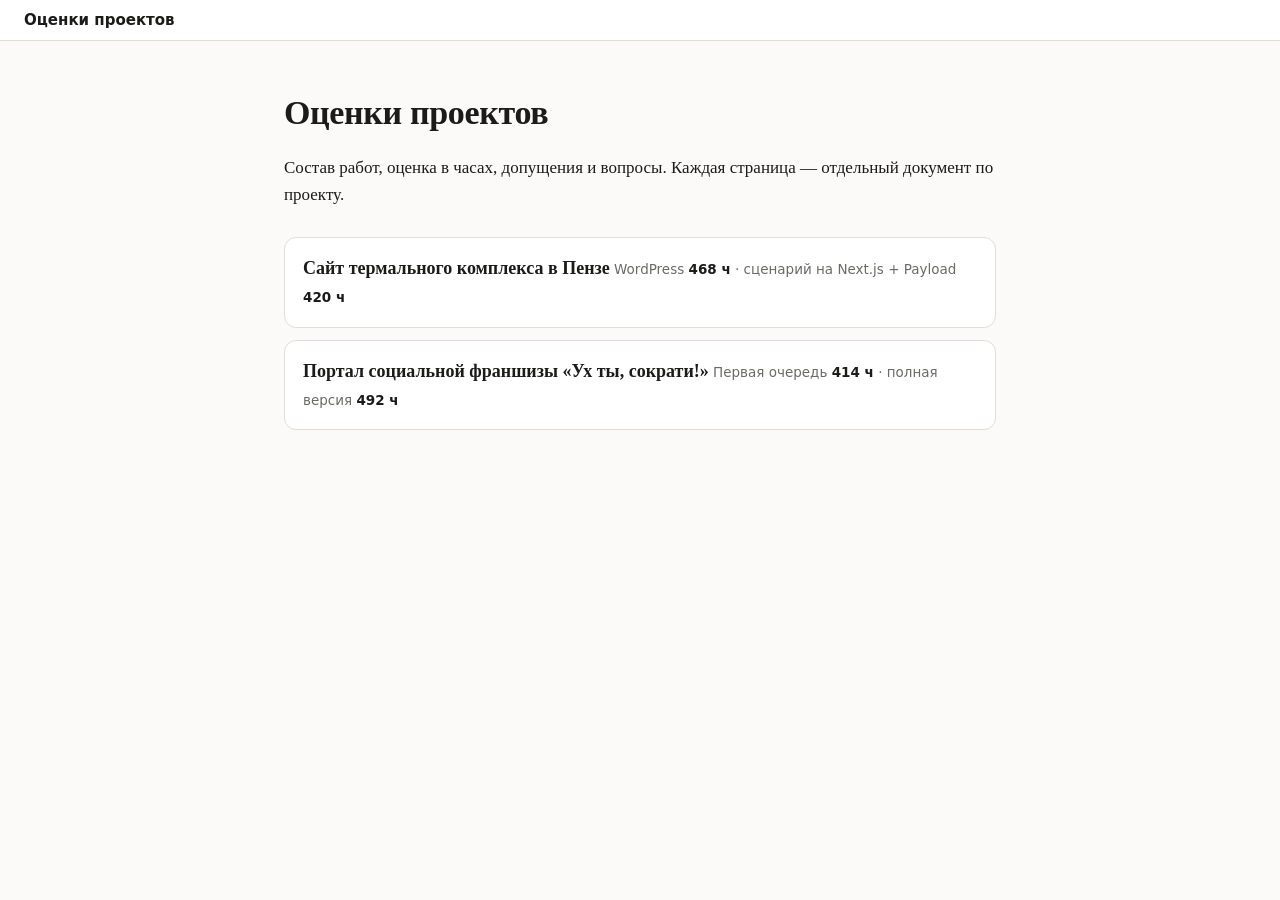
==== index.html @ 781469b1 "docs: страницы оценок по двум проектам" ====
<!DOCTYPE html>
<html lang="ru" data-theme="">
<head>
<meta charset="utf-8">
<meta name="viewport" content="width=device-width, initial-scale=1">
<meta name="robots" content="noindex, nofollow">
<title>Оценки проектов</title>
<meta name="description" content="Оценки разработки: состав работ, часы, допущения и вопросы по проектам.">
<meta property="og:title" content="Оценки проектов">
<meta property="og:description" content="Оценки разработки: состав работ, часы, допущения и вопросы по проектам.">
<meta property="og:type" content="website">
<link rel="stylesheet" href="assets/estimate.css">
<style>
  .wrap { max-width: 760px; margin: 0 auto; padding: 40px 24px 100px; }
  .docs { list-style: none; padding: 0; margin: 28px 0 0; }
  .docs li { margin: 0 0 12px; }
  .docs a { display: block; padding: 16px 18px; border: 1px solid var(--line); border-radius: 12px;
    background: var(--card); text-decoration: none; color: var(--text); }
  .docs a:hover { border-color: var(--accent); }
  .docs .name { font-size: 18px; font-weight: 600; }
  .docs .meta { font-family: ui-sans-serif, system-ui, sans-serif; font-size: 13.5px; color: var(--muted); margin-top: 4px; }
  .docs .meta b { color: var(--text); font-variant-numeric: tabular-nums; }
</style>
</head>
<body>
<header class="topbar"><span class="name">Оценки проектов</span></header>
<div class="wrap">
  <h1>Оценки проектов</h1>
  <p>Состав работ, оценка в часах, допущения и вопросы. Каждая страница — отдельный документ по проекту.</p>
  <ul class="docs">
    <li><a href="penza-thermal/">
      <span class="name">Сайт термального комплекса в Пензе</span>
      <span class="meta">WordPress <b>468 ч</b> · сценарий на Next.js + Payload <b>420 ч</b></span>
    </a></li>
    <li><a href="ukh-ty-sokrati/">
      <span class="name">Портал социальной франшизы «Ух ты, сократи!»</span>
      <span class="meta">Первая очередь <b>414 ч</b> · полная версия <b>492 ч</b></span>
    </a></li>
  </ul>
</div>
</body>
</html>
---- assets/estimate.css ----
:root {
  --bg: #fbfaf8; --card: #ffffff; --text: #1b1b1a; --muted: #6a6a66;
  --line: #e2ded7; --accent: #2f6f4e; --accent-soft: #eaf2ed; --mark: #b4531f;
  --measure: 74ch; --h-top: 41px; --h-tabs: 36px; --h-jump: 34px;
}
@media (prefers-color-scheme: dark) {
  :root:not([data-theme="light"]) {
    --bg: #14150f; --card: #1b1c16; --text: #e9e7df; --muted: #9b998f;
    --line: #2f3128; --accent: #7fba95; --accent-soft: #1f2a22; --mark: #e0a06a;
  }
}
:root[data-theme="dark"] {
  --bg: #14150f; --card: #1b1c16; --text: #e9e7df; --muted: #9b998f;
  --line: #2f3128; --accent: #7fba95; --accent-soft: #1f2a22; --mark: #e0a06a;
}
* { box-sizing: border-box; }
body { margin: 0; background: var(--bg); color: var(--text);
  font: 17px/1.62 ui-serif, Georgia, "Times New Roman", serif; -webkit-text-size-adjust: 100%; }
.sans, .topbar, table, .toc, .tabs, .panel-head, .stage-table, button, input, select { font-family: ui-sans-serif, system-ui, -apple-system, "Segoe UI", sans-serif; }
.topbar { position: sticky; top: 0; z-index: 30; display: flex; gap: 14px; align-items: center; height: var(--h-top);
  padding: 0 24px; background: var(--card); border-bottom: 1px solid var(--line); }
.topbar .name { font-weight: 600; font-size: 15px; }
.topbar .nums { margin-left: auto; display: flex; gap: 18px; font-size: 13px; color: var(--muted); }
.topbar .nums b { color: var(--text); font-variant-numeric: tabular-nums; }
button { font: inherit; font-size: 13px; padding: 6px 10px; border-radius: 8px; cursor: pointer;
  border: 1px solid var(--line); background: transparent; color: var(--text); }
button:hover { background: var(--accent-soft); }
h1 { font-size: 34px; line-height: 1.2; margin: 12px 0 20px; letter-spacing: -0.01em; }
h2 { font-size: 25px; margin: 50px 0 14px; padding-top: 14px; border-top: 1px solid var(--line); scroll-margin-top: 70px; }
h3 { font-size: 19px; margin: 30px 0 10px; scroll-margin-top: 70px; }
a { color: var(--accent); }
hr { display: none; }
table { width: 100%; border-collapse: collapse; margin: 18px 0; font-size: 14.5px; }
th, td { border-bottom: 1px solid var(--line); padding: 9px 10px; text-align: left; vertical-align: top; }
th { color: var(--muted); font-weight: 600; font-size: 12.5px; text-transform: uppercase; letter-spacing: 0.04em; }
td:not(:first-child), th:not(:first-child) { font-variant-numeric: tabular-nums; }
tbody tr:last-child td { border-bottom: none; }
blockquote { margin: 20px 0; padding: 14px 18px; background: var(--card); border: 1px solid var(--line); border-radius: 10px; }
blockquote.callout { border-left: 3px solid var(--mark); background: var(--accent-soft); }
blockquote p { margin: 0; }
blockquote.callout strong { color: var(--mark); }
code { font-family: ui-monospace, SFMono-Regular, Menlo, monospace; font-size: 0.9em; background: var(--accent-soft); padding: 1px 5px; border-radius: 5px; }
ul, ol { padding-left: 22px; } li { margin: 5px 0; }
.totals { display: grid; grid-template-columns: repeat(auto-fit, minmax(210px, 1fr)); gap: 14px; margin: 24px 0 8px; }
.totals .card { background: var(--card); border: 1px solid var(--line); border-radius: 12px; padding: 14px 16px; font-family: ui-sans-serif, system-ui, sans-serif; }
.totals .card .label { font-size: 13px; color: var(--muted); }
.totals .card .value { font-size: 27px; font-variant-numeric: tabular-nums; margin-top: 4px; }
.totals .card .value small { font-size: 15px; color: var(--muted); }
@media print {
  .topbar, .toc-wrap, .tabs, .controls, .no-print { display: none !important; }
  .panel { display: block !important; }
  body { font-size: 11pt; background: #fff; color: #000; }
  h2 { break-after: avoid; } table, blockquote { break-inside: avoid; }
}

.tabs { position: sticky; top: var(--h-top); z-index: 20; display: flex; gap: 4px; overflow-x: auto;
  padding: 8px 24px; background: var(--bg); border-bottom: 1px solid var(--line); }
.tabs button { white-space: nowrap; border: 1px solid transparent; color: var(--muted); font-size: 14px; padding: 7px 14px; border-radius: 999px; }
.tabs button[aria-selected="true"] { background: var(--accent); border-color: var(--accent); color: #fff; font-weight: 600; }
.wrap { max-width: 900px; margin: 0 auto; padding: 8px 24px 120px; }
.panel { display: block; }
.js .panel { display: none; } .js .panel.active { display: block; animation: fade .18s ease-out; }
.js .panel > .jump { display: flex; }
.nojs-note { display: none; }
html:not(.js) .nojs-note { display: block; margin: 16px 0 0; padding: 10px 14px; border: 1px solid var(--line);
  border-radius: 10px; background: var(--card); color: var(--muted); font-size: 14px;
  font-family: ui-sans-serif, system-ui, sans-serif; }
html:not(.js) .tabs, html:not(.js) .jump { display: none; }
@keyframes fade { from { opacity: 0; transform: translateY(4px); } to { opacity: 1; transform: none; } }
.panel > h2:first-of-type { border-top: none; margin-top: 18px; padding-top: 0; }
.panel h2, .panel h3 { scroll-margin-top: calc(var(--h-top) + 60px); }
.jump { display: flex; flex-wrap: wrap; gap: 6px; margin: 16px 0 0; }
.jump a { font-family: ui-sans-serif, system-ui, sans-serif; font-size: 12.5px; text-decoration: none; color: var(--muted);
  border: 1px solid var(--line); border-radius: 999px; padding: 4px 10px; }
.jump a:hover { color: var(--text); background: var(--accent-soft); }
@media (max-width: 700px) { .wrap { padding: 8px 16px 90px; } .tabs { padding: 8px 12px; } h1 { font-size: 26px; } table { font-size: 13.5px; } }
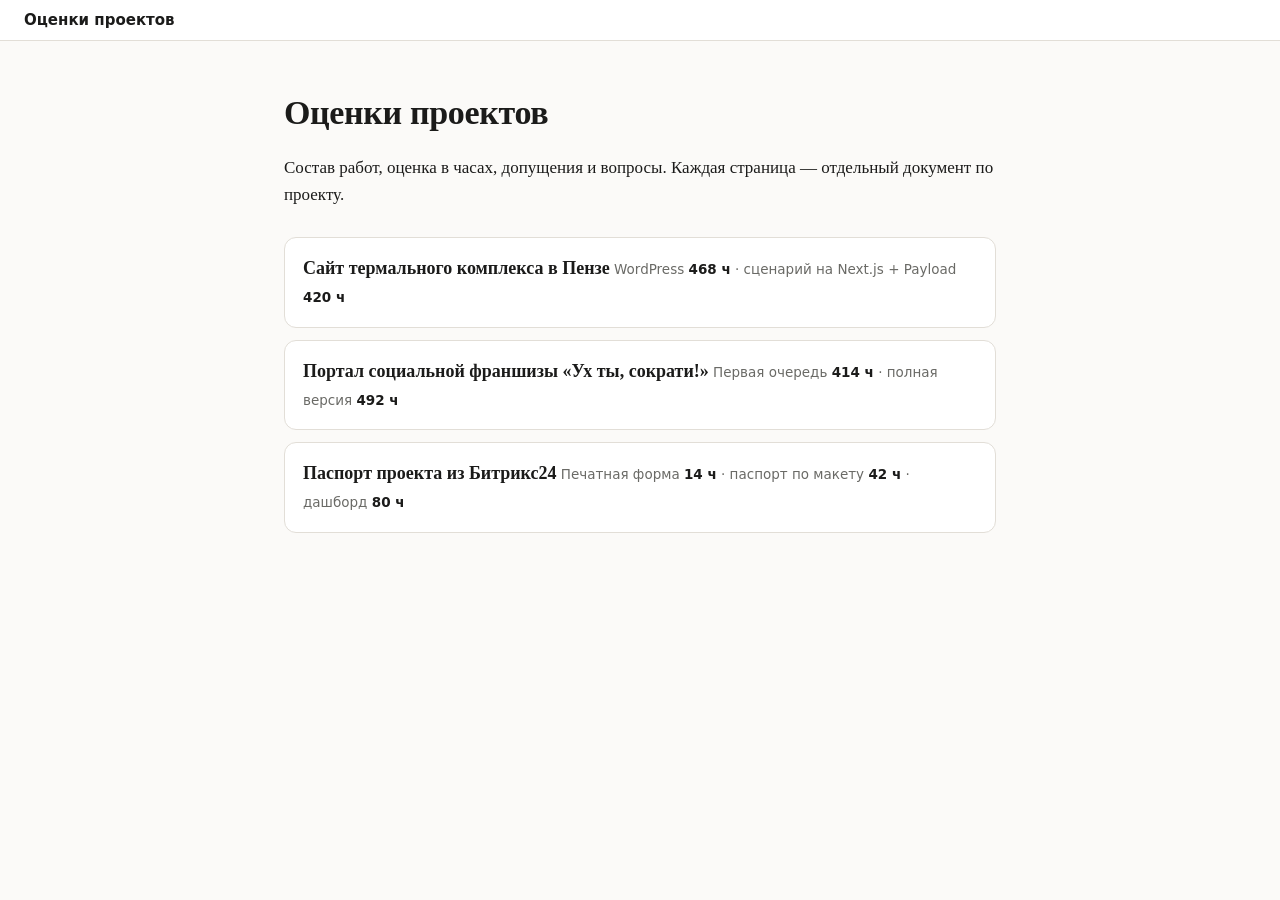
==== commit 8d0b1d2e: "docs: страница оценки — паспорт проекта из Битрикс24" ====
--- a/index.html
+++ b/index.html
@@ -36,6 +36,10 @@
       <span class="name">Портал социальной франшизы «Ух ты, сократи!»</span>
       <span class="meta">Первая очередь <b>414 ч</b> · полная версия <b>492 ч</b></span>
     </a></li>
+    <li><a href="bitrix-passport/">
+      <span class="name">Паспорт проекта из Битрикс24</span>
+      <span class="meta">Печатная форма <b>14 ч</b> · паспорт по макету <b>42 ч</b> · дашборд <b>80 ч</b></span>
+    </a></li>
   </ul>
 </div>
 </body>
